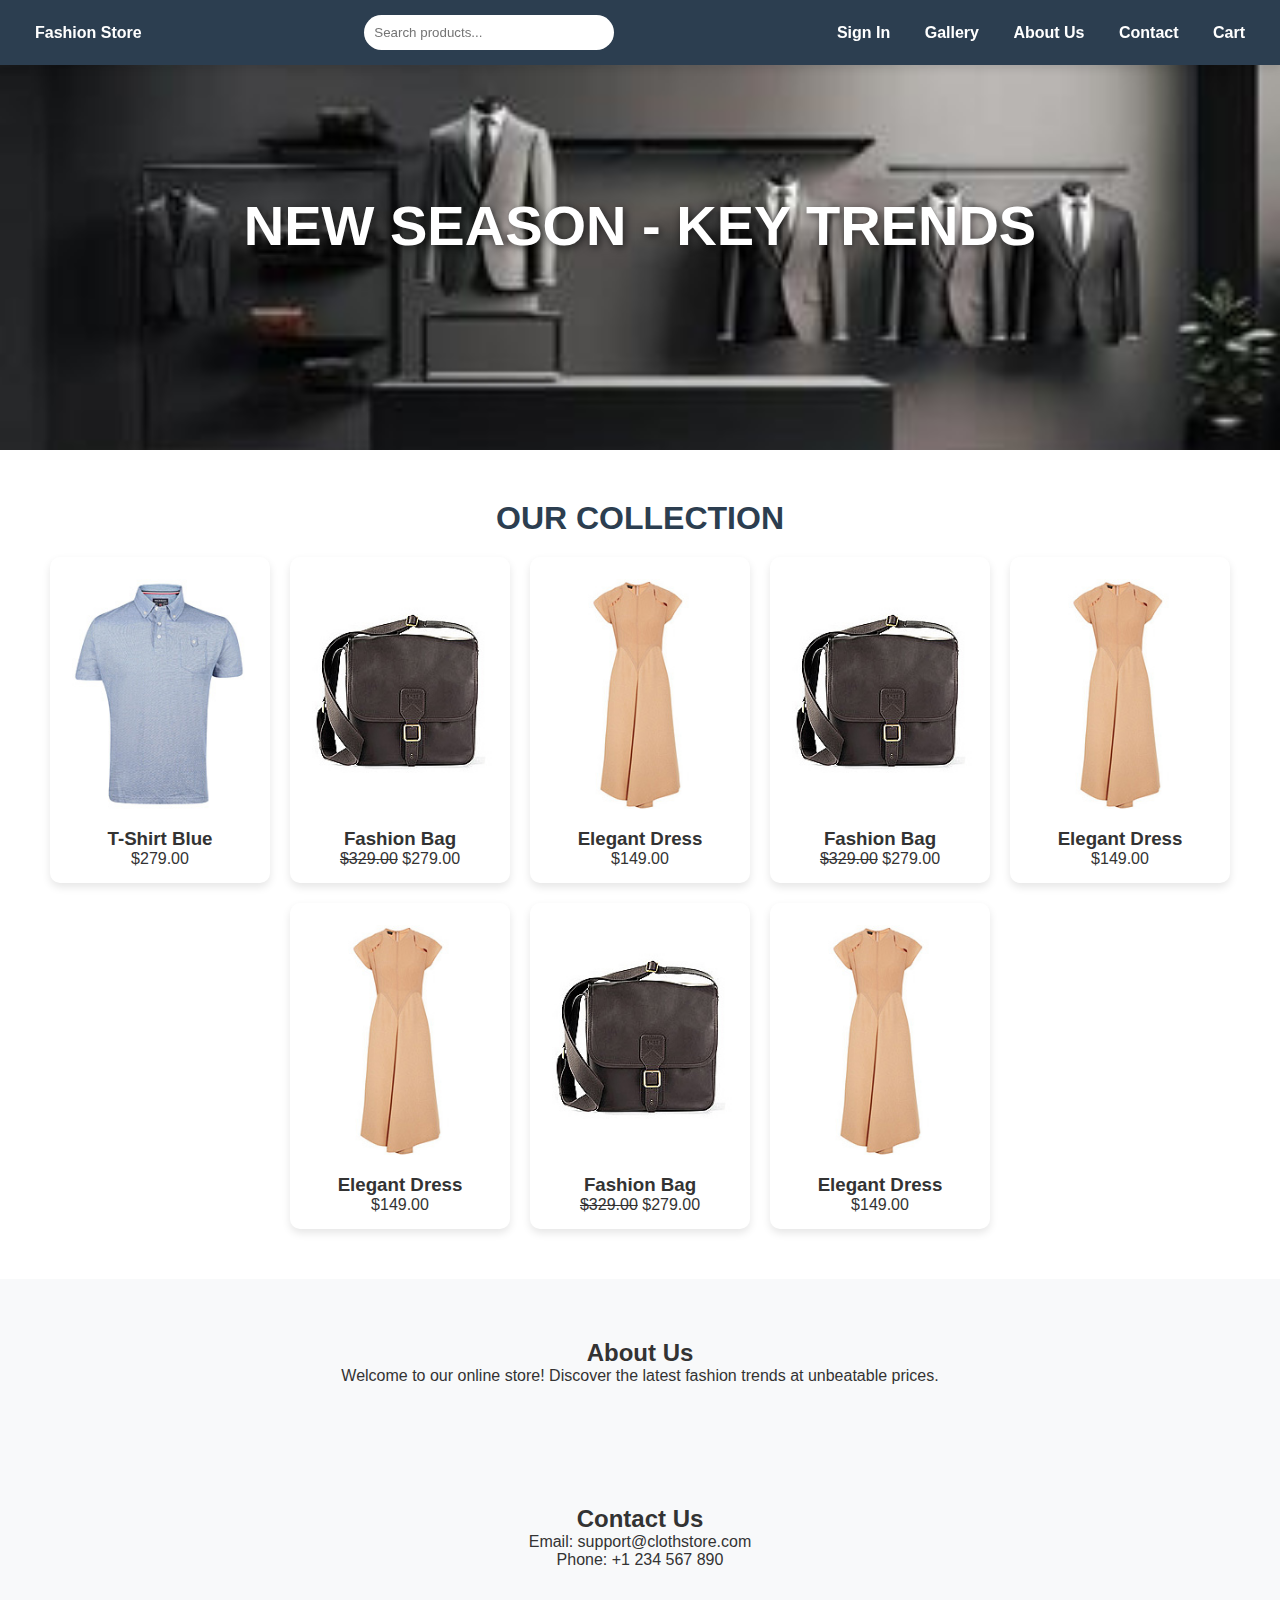
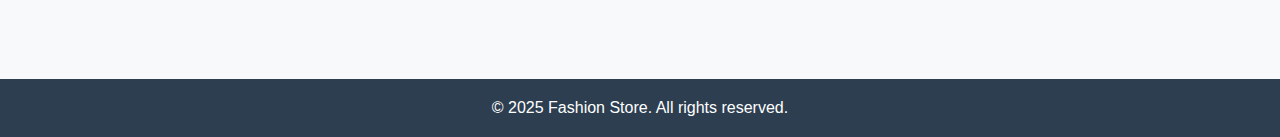
==== index.html @ acd676a5 "first commit" ====
<!DOCTYPE html>
<html lang="en">
<head>
    <meta charset="UTF-8">
    <meta name="viewport" content="width=device-width, initial-scale=1.0">
    <title>Cloth Store System</title>
    <link rel="stylesheet" href="./css/style.css">
    <link rel="stylesheet" href="./css/font-awesome.min.css">
   
</head>
<body>
    <header>
        <div class="navbar">
            <div class="logo">
                <a href="#">Fashion Store</a>
            </div>
            <div class="search-bar">
                <input type="text" placeholder="Search products...">
            </div>
            <div class="nav-links">
                <a href="#">Sign In</a>
                <a href="#gallery">Gallery</a>
                <a href="#about">About Us</a>
                <a href="#contact">Contact</a>
                <a href="#">Cart</a>
            </div>
        </div>
    </header>

    <section class="image-sec">
        <div class="image-text">
            <h1>NEW SEASON - KEY TRENDS</h1>
        </div>
    </section>

    <!-- Properly Positioned Gallery Section -->
    <section class="gallery-container">
        <h2 class="gallery-title">Our Collection</h2>
        <div class="gallery">
            <div class="product-item">
                <img src="./images/product01.jpg" alt="T-Shirt">
                <h3>T-Shirt Blue</h3>
                <p>$279.00</p>
            </div>
            <div class="product-item">
                <img src="./images/product02.jpg" alt="Bag">
                <h3>Fashion Bag</h3>
                <p><s>$329.00</s> $279.00</p>
            </div>
            <div class="product-item">
                <img src="./images/product03.jpg" alt="Dress">
                <h3>Elegant Dress</h3>
                <p>$149.00</p>
            </div>
            <div class="product-item">
                <img src="./images/product02.jpg" alt="Bag">
                <h3>Fashion Bag</h3>
                <p><s>$329.00</s> $279.00</p>
            </div>
            <div class="product-item">
                <img src="./images/product03.jpg" alt="Dress">
                <h3>Elegant Dress</h3>
                <p>$149.00</p>
            </div>
            <div class="product-item">
                <img src="./images/product03.jpg" alt="Dress">
                <h3>Elegant Dress</h3>
                <p>$149.00</p>
            </div>
            <div class="product-item">
                <img src="./images/product02.jpg" alt="Bag">
                <h3>Fashion Bag</h3>
                <p><s>$329.00</s> $279.00</p>
            </div>
            <div class="product-item">
                <img src="./images/product03.jpg" alt="Dress">
                <h3>Elegant Dress</h3>
                <p>$149.00</p>
            </div>
        </div>
    </section>

    <section id="about">
        <h2>About Us</h2>
        <p>Welcome to our online store! Discover the latest fashion trends at unbeatable prices.</p>
    </section>

    <section id="contact">
        <h2>Contact Us</h2>
        <p>Email: support@clothstore.com</p>
        <p>Phone: +1 234 567 890</p>
    </section>

    <div class="footer">
        <p>&copy; 2025 Fashion Store. All rights reserved.</p>
    </div>
</body>
</html>
---- css/style.css ----
* {
    margin: 0;
    padding: 0;
    box-sizing: border-box;
    scroll-behavior: smooth;
}

body {
    font-family: Arial, sans-serif;
    background: #f8f9fa;
    color: #333;
}

.navbar {
    background-color: #2c3e50;
    color: white;
    padding: 15px 20px;
    display: flex;
    justify-content: space-between;
    align-items: center;
    position: fixed;
    top: 0;
    width: 100%;
    z-index: 1000;
    box-shadow: 0px 4px 8px rgba(0, 0, 0, 0.1);
}

.navbar a {
    color: white;
    text-decoration: none;
    margin: 0 15px;
    font-weight: bold;
    transition: 0.3s;
}

.navbar a:hover {
    color: #f1c40f;
}

.search-bar input {
    padding: 10px;
    width: 250px;
    border-radius: 20px;
    border: none;
}

section {
    padding: 60px 20px;
    text-align: center;
}

.image-sec {
    height: 450px;
    background: url('../images/background.jpeg') no-repeat center center/cover;
    display: flex;
    align-items: center;
    justify-content: center;
    color: white;
    font-size: 28px;
    font-weight: bold;
    text-shadow: 2px 2px 8px rgba(0, 0, 0, 0.6);
}

/* Gallery Section */
.gallery-container {
    padding: 50px 20px;
    background: white;
}

.gallery-title {
    font-size: 32px;
    font-weight: bold;
    color: #2c3e50;
    margin-bottom: 20px;
    text-align: center;
    text-transform: uppercase;
}

.gallery {
    display: flex;
    flex-wrap: wrap;
    justify-content: center;
    gap: 20px;
}

.product-item {
    background: white;
    border-radius: 10px;
    padding: 15px;
    width: 220px;
    text-align: center;
    transition: 0.3s;
    box-shadow: 0px 4px 8px rgba(0, 0, 0, 0.1);
}

.product-item:hover {
    transform: translateY(-5px);
    box-shadow: 0px 6px 12px rgba(0, 0, 0, 0.2);
}

.product-item img {
    width: 100%;
    border-radius: 10px;
}

.footer {
    background: #2c3e50;
    color: white;
    text-align: center;
    padding: 20px;
    margin-top: 50px;
}
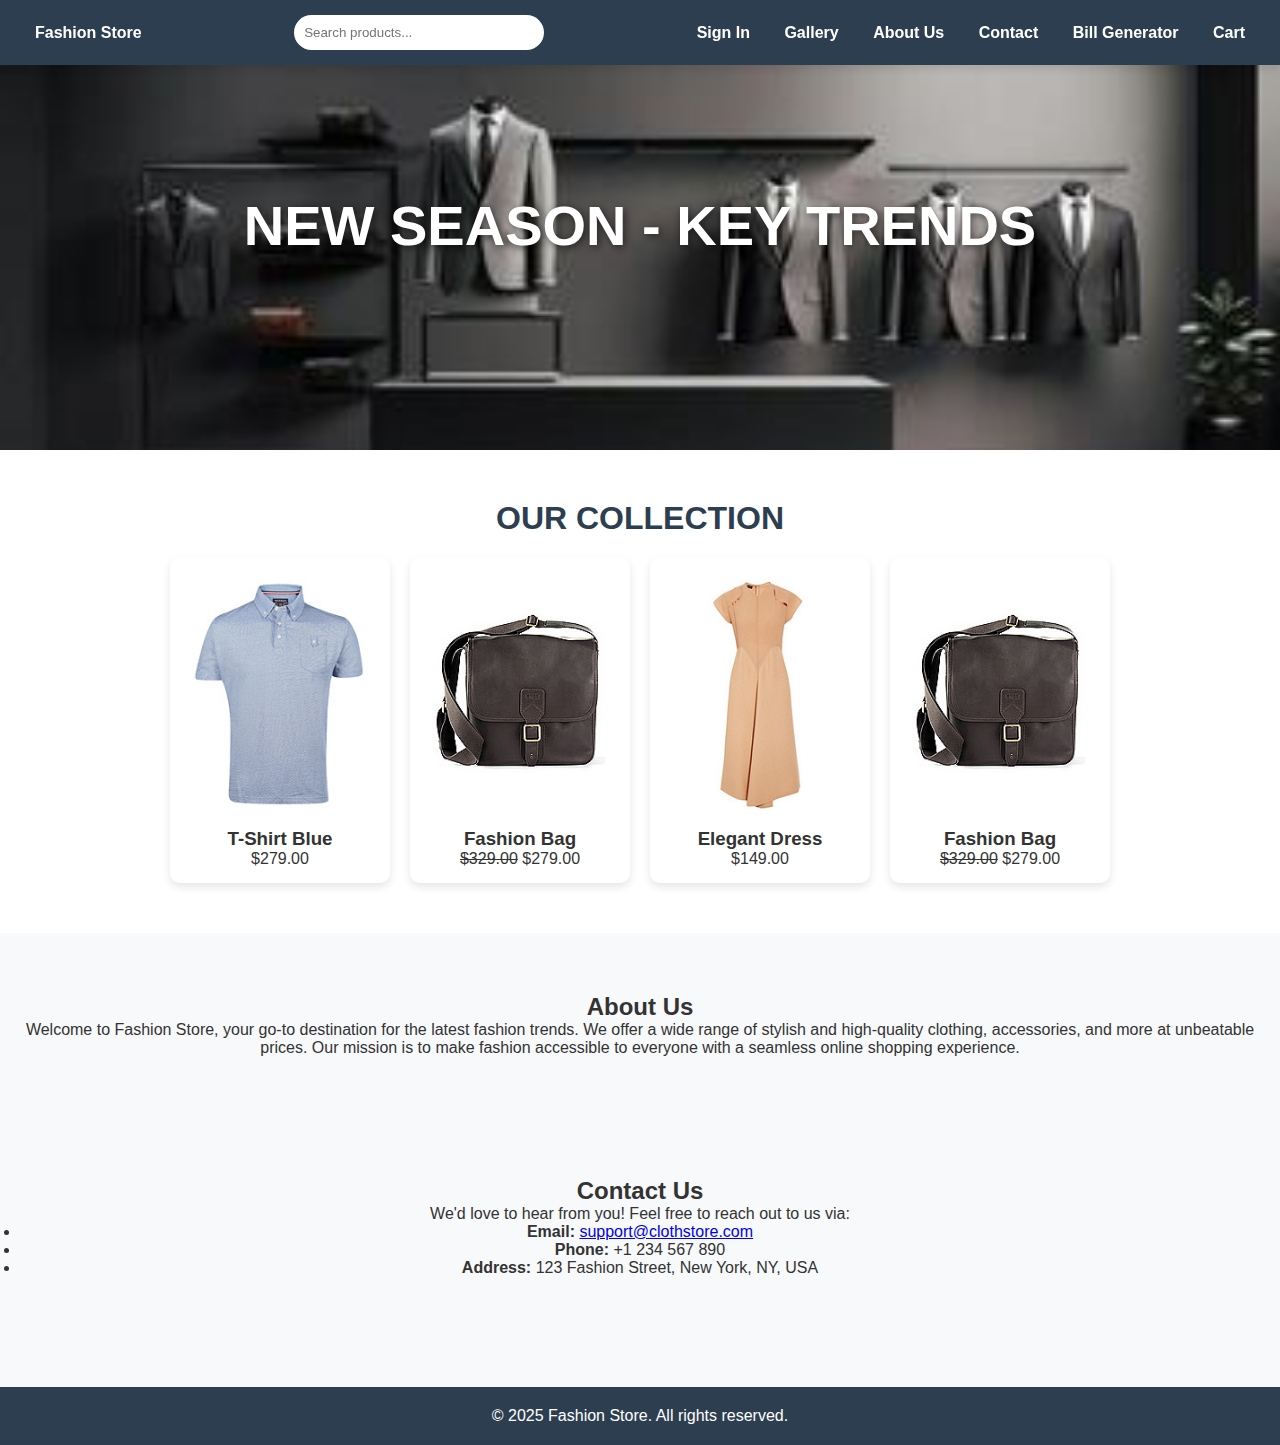
==== commit 02859b6f: "first commit" ====
--- a/index.html
+++ b/index.html
@@ -6,7 +6,6 @@
     <title>Cloth Store System</title>
     <link rel="stylesheet" href="./css/style.css">
     <link rel="stylesheet" href="./css/font-awesome.min.css">
-   
 </head>
 <body>
     <header>
@@ -22,6 +21,7 @@
                 <a href="#gallery">Gallery</a>
                 <a href="#about">About Us</a>
                 <a href="#contact">Contact</a>
+                <a href="#BillGenerator">Bill Generator</a>
                 <a href="#">Cart</a>
             </div>
         </div>
@@ -33,8 +33,7 @@
         </div>
     </section>
 
-    <!-- Properly Positioned Gallery Section -->
-    <section class="gallery-container">
+    <section class="gallery-container" id="gallery">
         <h2 class="gallery-title">Our Collection</h2>
         <div class="gallery">
             <div class="product-item">
@@ -57,42 +56,26 @@
                 <h3>Fashion Bag</h3>
                 <p><s>$329.00</s> $279.00</p>
             </div>
-            <div class="product-item">
-                <img src="./images/product03.jpg" alt="Dress">
-                <h3>Elegant Dress</h3>
-                <p>$149.00</p>
-            </div>
-            <div class="product-item">
-                <img src="./images/product03.jpg" alt="Dress">
-                <h3>Elegant Dress</h3>
-                <p>$149.00</p>
-            </div>
-            <div class="product-item">
-                <img src="./images/product02.jpg" alt="Bag">
-                <h3>Fashion Bag</h3>
-                <p><s>$329.00</s> $279.00</p>
-            </div>
-            <div class="product-item">
-                <img src="./images/product03.jpg" alt="Dress">
-                <h3>Elegant Dress</h3>
-                <p>$149.00</p>
-            </div>
         </div>
     </section>
 
-    <section id="about">
+    <section id="about" class="about-section">
         <h2>About Us</h2>
-        <p>Welcome to our online store! Discover the latest fashion trends at unbeatable prices.</p>
+        <p>Welcome to Fashion Store, your go-to destination for the latest fashion trends. We offer a wide range of stylish and high-quality clothing, accessories, and more at unbeatable prices. Our mission is to make fashion accessible to everyone with a seamless online shopping experience.</p>
     </section>
 
-    <section id="contact">
+    <section id="contact" class="contact-section">
         <h2>Contact Us</h2>
-        <p>Email: support@clothstore.com</p>
-        <p>Phone: +1 234 567 890</p>
+        <p>We'd love to hear from you! Feel free to reach out to us via:</p>
+        <ul>
+            <li><strong>Email:</strong> <a href="mailto:support@clothstore.com">support@clothstore.com</a></li>
+            <li><strong>Phone:</strong> +1 234 567 890</li>
+            <li><strong>Address:</strong> 123 Fashion Street, New York, NY, USA</li>
+        </ul>
     </section>
 
-    <div class="footer">
+    <footer class="footer">
         <p>&copy; 2025 Fashion Store. All rights reserved.</p>
-    </div>
+    </footer>
 </body>
 </html>
--- a/css/style.css
+++ b/css/style.css
@@ -96,6 +96,7 @@
 .product-item:hover {
     transform: translateY(-5px);
     box-shadow: 0px 6px 12px rgba(0, 0, 0, 0.2);
+    margin-left: 30px;
 }
 
 .product-item img {
